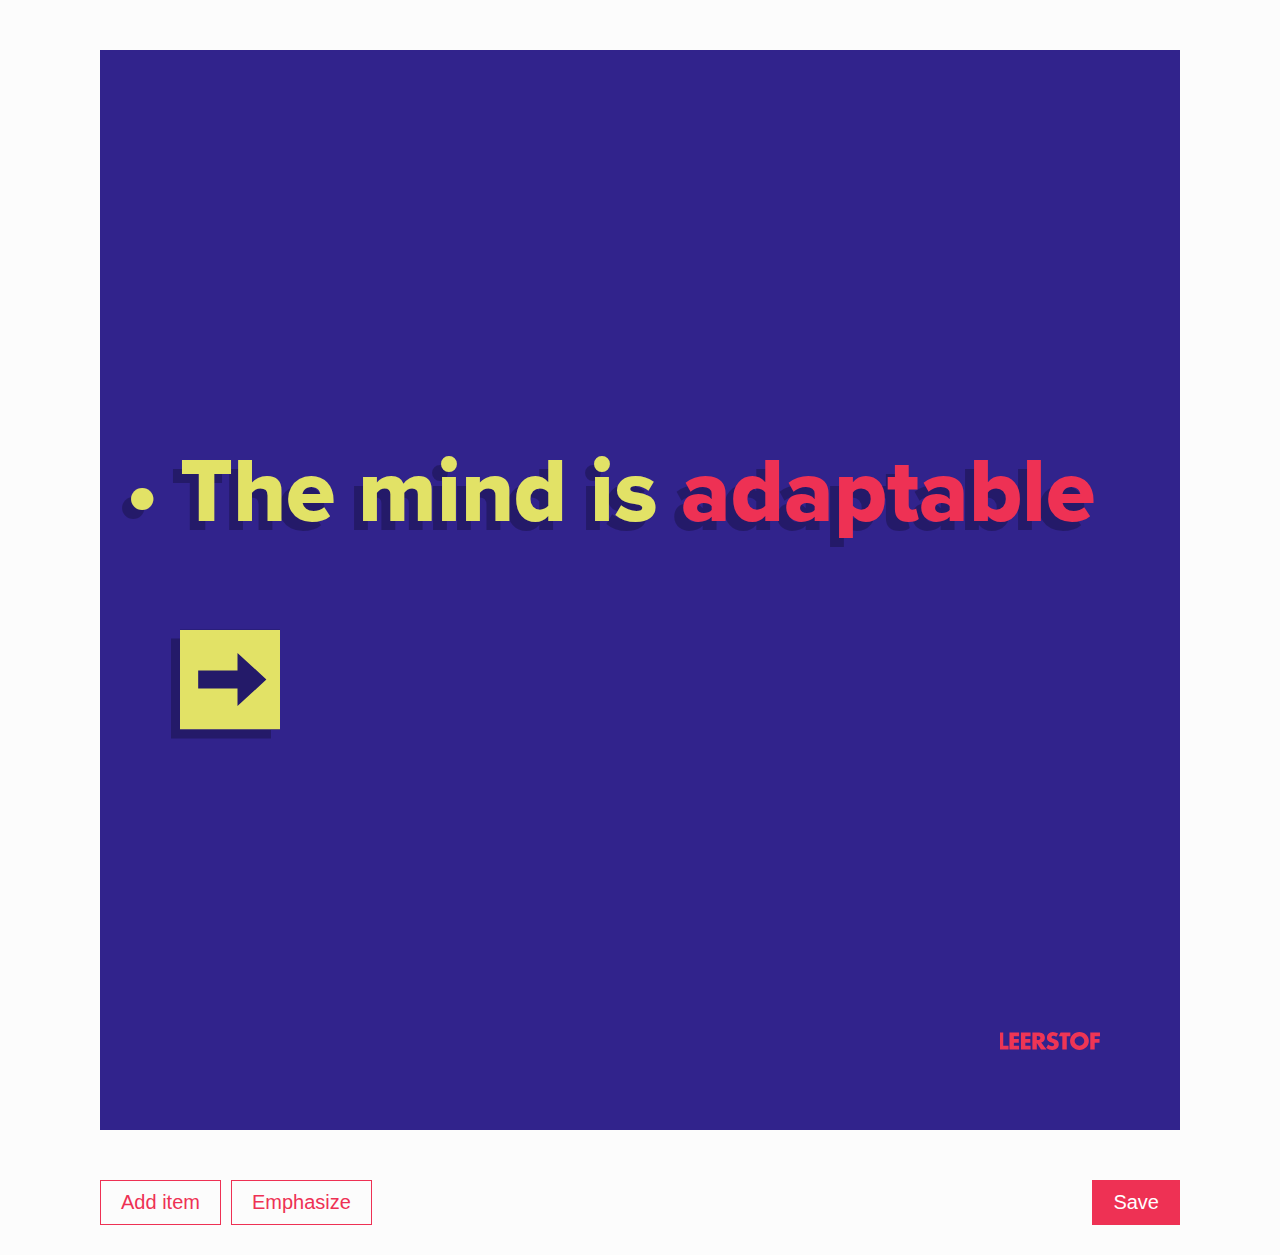
==== list.html @ 62881fab "fix styling and export issues" ====
<!DOCTYPE html>
<html lang="en">

<head>
  <meta charset="utf-8">
  <title>LEERSTOF - List</title>
  <script src="js/html2canvas.min.js"></script>
  <script src="js/FileSaver.min.js"></script>
  <link rel="stylesheet" href="style.css">
</head>

<body class="theme-1">
  <div class="container" id="container">
    <div class="content">
      <ul class="list">
        <li contenteditable="true">The mind is <b>adaptable</b></li>
      </ul>
      <a href="#" class="next_btn"><img src="next.svg"></a>
    </div>
    <img src="logo.svg" class="logo-sm">
  </div>
  <div class="buttons">
    <button onclick="add_item()">Add item</button>
    <button onclick="emphasize()">Emphasize</button>
    <button onclick="save()" class="save">Save</button>
  </div>
</body>

<script>
  save = function () {
    html2canvas(document.querySelector("#container")).then(canvas => {
      canvas.toBlob(function (blob) {
        saveAs(blob, "screen.png");
      });
    });
  };

  emphasize = function () {
    document.execCommand('bold');
  };

  add_item = function () {
    const li = document.createElement("li");
    li.setAttribute("contenteditable", "true");
    li.setAttribute("class", "li");
    document.querySelector("ul").append(li);
    li.focus();
  };

  document.querySelector(".list").addEventListener("keydown", function (e) {
    if (e.keyCode === 13) {
      e.preventDefault();
      e.stopPropagation();
      add_item();
    }
  });
</script>

</html>
---- style.css ----
:root {
  --padding: 80px;
}

.theme-1 {
  --emphasis: #ee3154;
  --text: #e2e266;
  --background: #31238c;
}

.theme-2 {
  --emphasis: #ff00ff;
  --text: #ffff00;
  --background: #0000ff;
}

@font-face {
  font-family: 'proximanova-extrabold';
  font-style: normal;
  font-weight: normal;
  src: url('fonts/proximanova-extrabold-webfont.woff2') format('woff2'),
       url('fonts/proximanova-extrabold-webfont.woff') format('woff');
}

[contenteditable] {
  outline: 0px solid transparent;
}

body, * {
  box-sizing: border-box;
}

body {
  background: #fcfcfc;
  color: var(--text);
  display: flex;
  flex-direction: column;
  font-family: "proximanova-extrabold", sans-serif;
  font-size: 90px;
  line-height: 1.1;
  margin: 0;
  min-height: 100vh;
  text-shadow: -0.1em 0.1em 0 rgba(0, 0, 0, 0.25);
}

.container {
  background: var(--background);
  height: 1080px;
  margin: 50px auto;
  position: relative;
  width: 1080px;
}

strong, b {
  color: var(--emphasis);
}

p {
  margin: 0;
}

.content {
  left: var(--padding);
  margin-top: -50px;
  position: absolute;
  right: var(--padding);
  top: 50%;
  transform: translateY(-50%);
}

.next_btn {
  align-items: center;
  background: rgba(0, 0, 0, 0.25);
  box-shadow: -0.1em 0.1em 0 rgba(0, 0, 0, 0.25);
  display: flex;
  height: 100px;
  justify-content: center;
  margin-top: 40px;
  text-align: center;
  width: 100px;
}

.logo {
  bottom: var(--padding);
  left: var(--padding);
  position: absolute;
  width: 250px;
}

.logo-sm {
  bottom: var(--padding);
  position: absolute;
  right: var(--padding);
  width: 100px;
}

.buttons {
  display: flex;
  margin: 0 auto 30px;
  width: 1080px;
}

button {
  background: transparent;
  border: 1px solid var(--emphasis);
  color: var(--emphasis);
  cursor: pointer;
  flex: none;
  font-size: 20px;
  margin-right: 10px;  
  padding: 10px 20px;
}

.save {
  background: var(--emphasis);
  color: white;
  margin: 0 0 0 auto;
}

ul {
  list-style: none;
  padding: 0;
}

li {
  margin-bottom: 0.3em;
}

li:before {
  content: '\2022';
  margin: 0 0.1em 0 -0.6em;
  position: absolute;
  text-shadow: -0.1em 0.1em 0 rgba(0, 0, 0, 0.25);
}
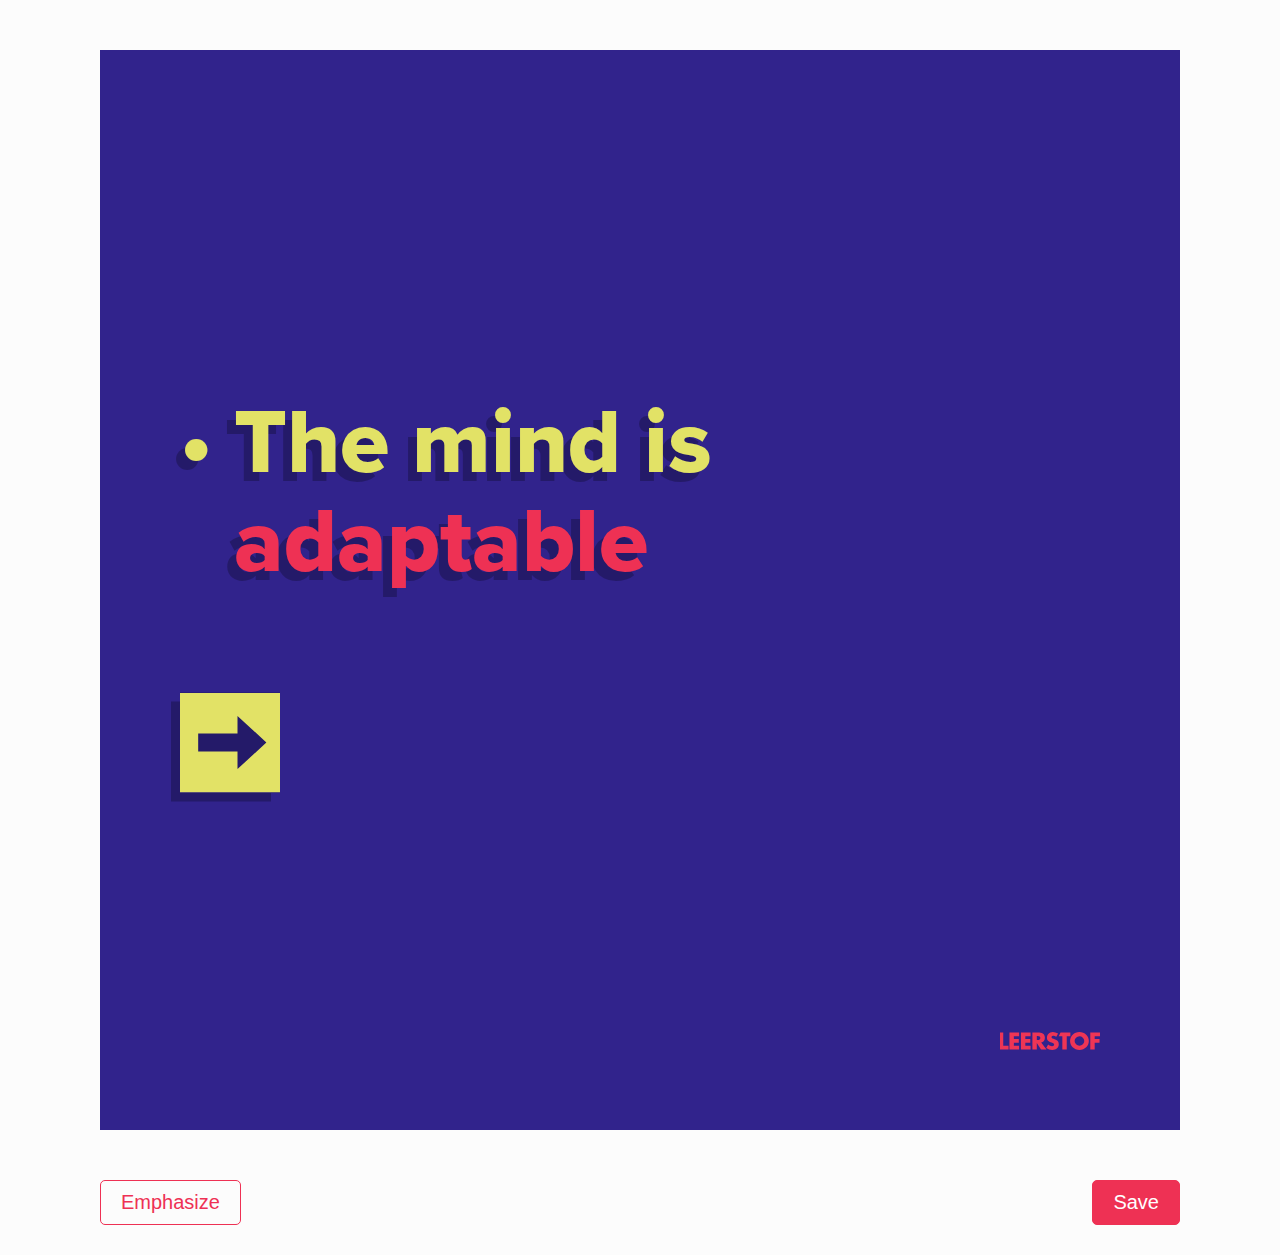
==== commit 587c80b2: "make adding list items simpler" ====
--- a/list.html
+++ b/list.html
@@ -20,40 +20,11 @@
     <img src="logo.svg" class="logo-sm">
   </div>
   <div class="buttons">
-    <button onclick="add_item()">Add item</button>
     <button onclick="emphasize()">Emphasize</button>
     <button onclick="save()" class="save">Save</button>
   </div>
 </body>
 
-<script>
-  save = function () {
-    html2canvas(document.querySelector("#container")).then(canvas => {
-      canvas.toBlob(function (blob) {
-        saveAs(blob, "screen.png");
-      });
-    });
-  };
-
-  emphasize = function () {
-    document.execCommand('bold');
-  };
-
-  add_item = function () {
-    const li = document.createElement("li");
-    li.setAttribute("contenteditable", "true");
-    li.setAttribute("class", "li");
-    document.querySelector("ul").append(li);
-    li.focus();
-  };
-
-  document.querySelector(".list").addEventListener("keydown", function (e) {
-    if (e.keyCode === 13) {
-      e.preventDefault();
-      e.stopPropagation();
-      add_item();
-    }
-  });
-</script>
+<script src="js/script.js"></script>
 
 </html>
--- a/style.css
+++ b/style.css
@@ -53,6 +53,7 @@
 
 strong, b {
   color: var(--emphasis);
+  font-weight: normal;
 }
 
 p {
@@ -80,6 +81,10 @@
   width: 100px;
 }
 
+.next_btn img {
+  width: 100%;
+}
+
 .logo {
   bottom: var(--padding);
   left: var(--padding);
@@ -103,6 +108,7 @@
 button {
   background: transparent;
   border: 1px solid var(--emphasis);
+  border-radius: 5px;
   color: var(--emphasis);
   cursor: pointer;
   flex: none;
@@ -123,7 +129,7 @@
 }
 
 li {
-  margin-bottom: 0.3em;
+  padding: 0.15em 0 0.15em 0.6em;
 }
 
 li:before {
@@ -132,3 +138,13 @@
   position: absolute;
   text-shadow: -0.1em 0.1em 0 rgba(0, 0, 0, 0.25);
 }
+
+li:focus {
+  background: rgba(255,255,255,.05);
+  margin-left: -0.2em;
+  padding: 0.15em 0 0.15em 0.8em;
+}
+
+li:focus:before {
+  margin: 0 -0.1em 0 -0.6em;
+}
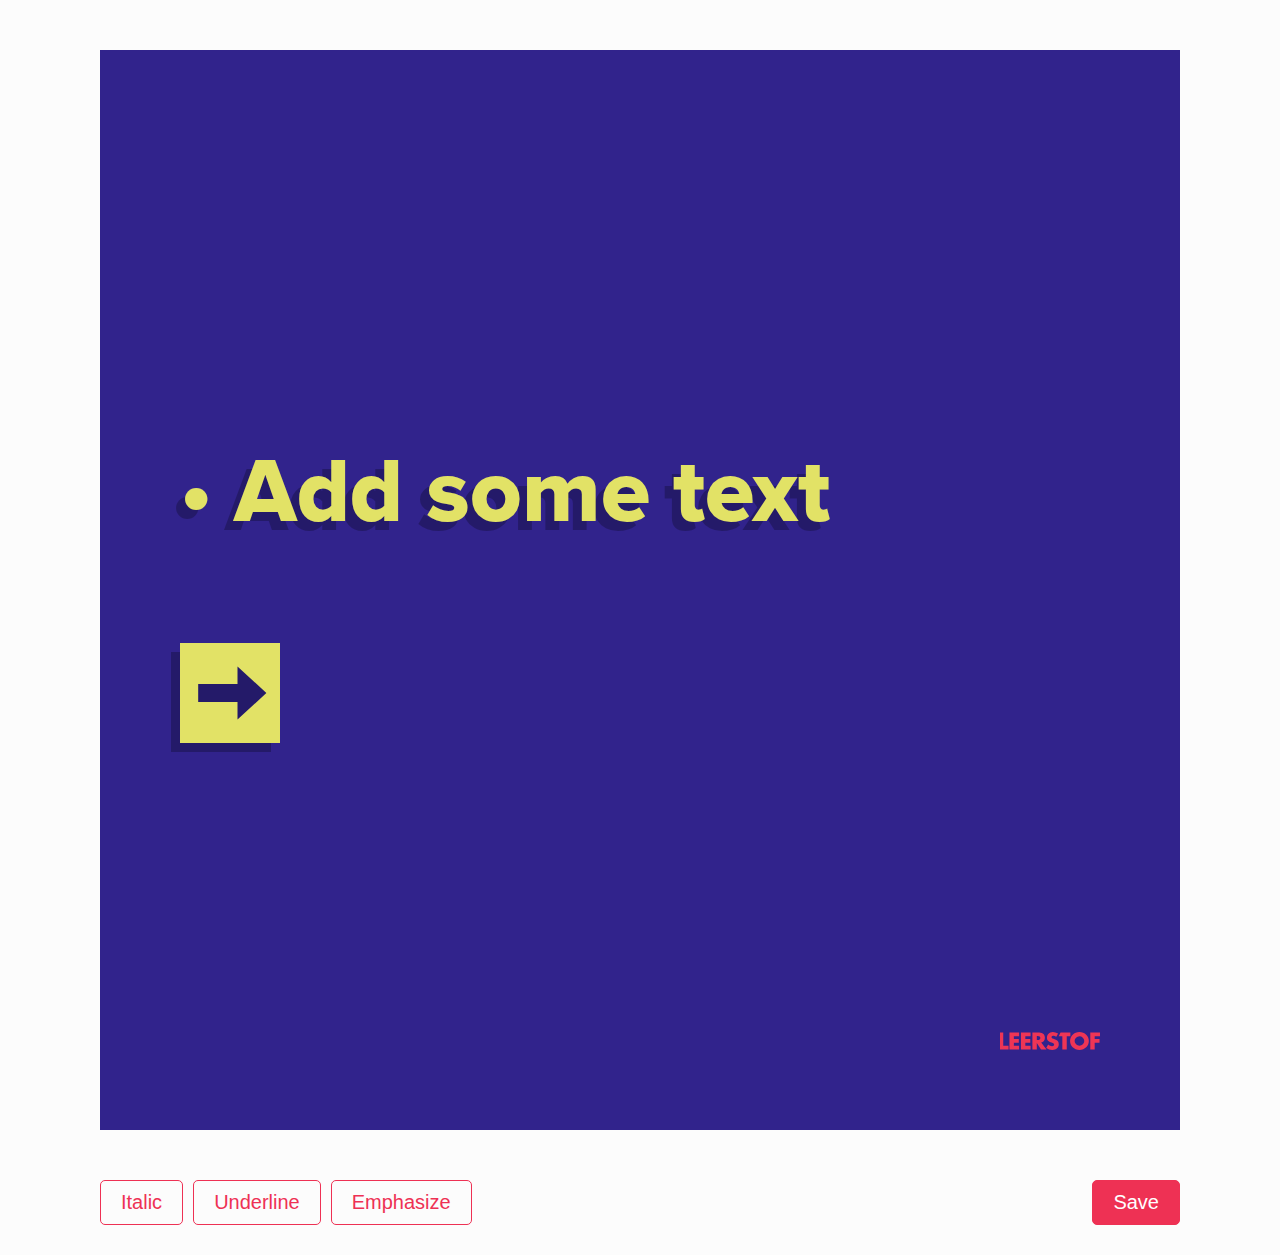
==== commit ea4c5ff9: "more text styling options" ====
--- a/list.html
+++ b/list.html
@@ -13,14 +13,16 @@
   <div class="container" id="container">
     <div class="content">
       <ul class="list">
-        <li contenteditable="true">The mind is <b>adaptable</b></li>
+        <li contenteditable="true">Add some text</li>
       </ul>
       <a href="#" class="next_btn"><img src="next.svg"></a>
     </div>
     <img src="logo.svg" class="logo-sm">
   </div>
   <div class="buttons">
-    <button onclick="emphasize()">Emphasize</button>
+    <button onclick="formatDoc('italic');">Italic</button>
+    <button onclick="formatDoc('underline');">Underline</button>
+    <button onclick="formatDoc('bold');">Emphasize</button>
     <button onclick="save()" class="save">Save</button>
   </div>
 </body>
--- a/style.css
+++ b/style.css
@@ -53,7 +53,6 @@
 
 strong, b {
   color: var(--emphasis);
-  font-weight: normal;
 }
 
 p {
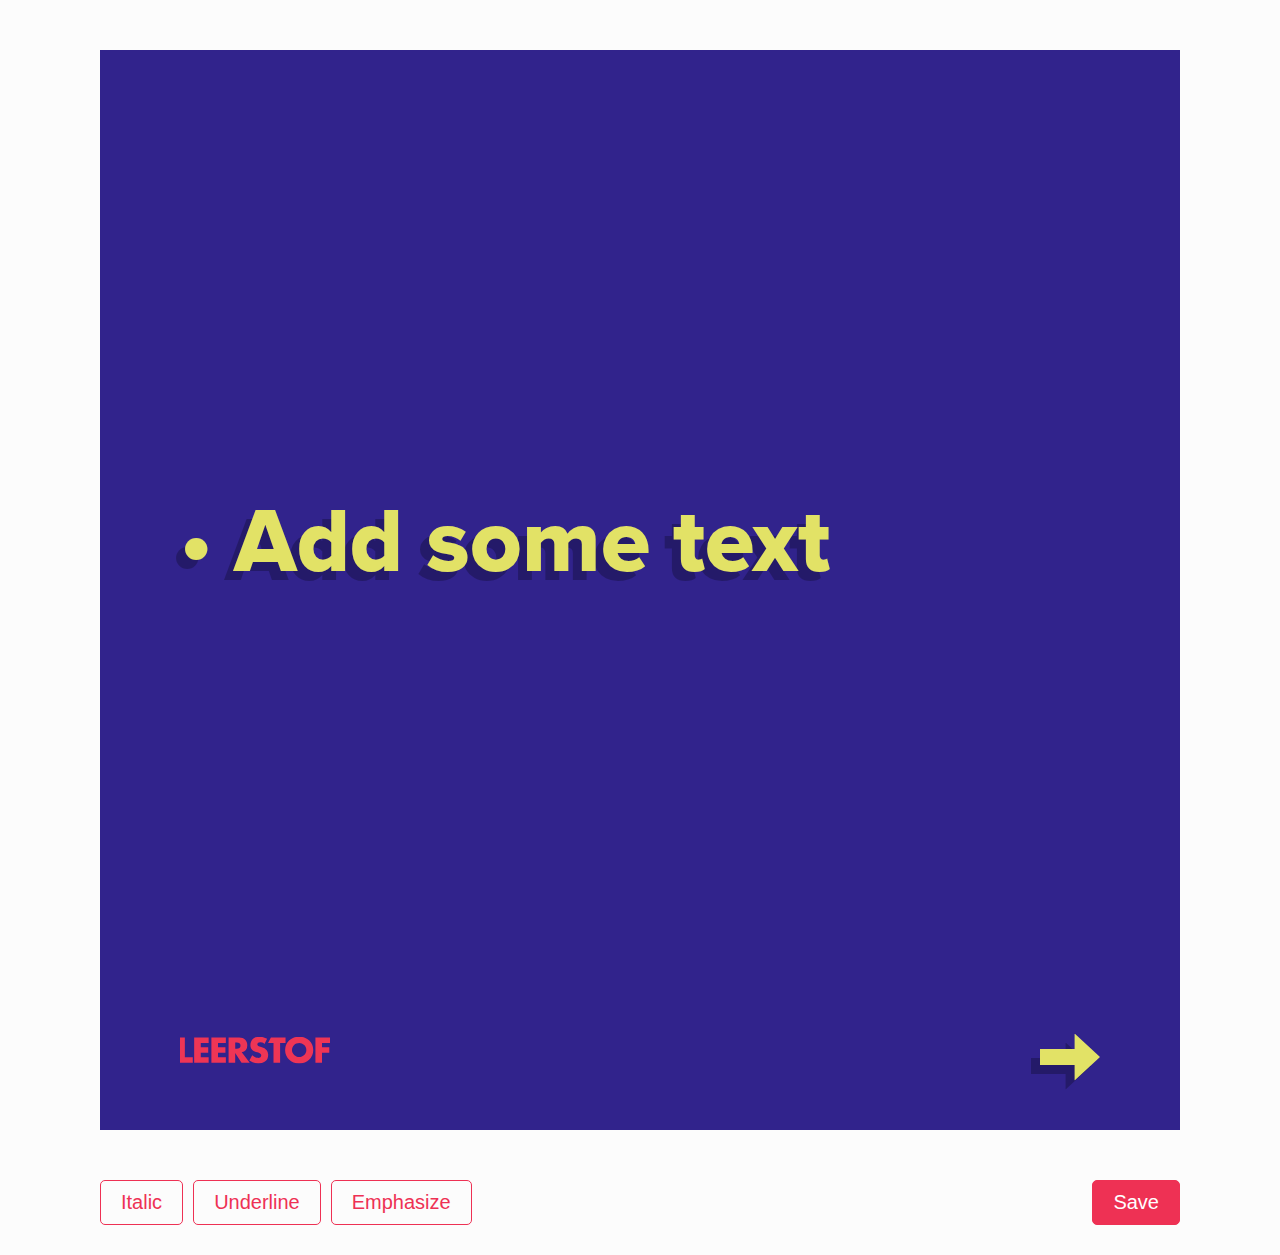
==== commit e9418b21: "Add jquery, make editing lists easier" ====
--- a/list.html
+++ b/list.html
@@ -6,6 +6,7 @@
   <title>LEERSTOF - List</title>
   <script src="js/html2canvas.min.js"></script>
   <script src="js/FileSaver.min.js"></script>
+  <script src="js/jquery-3.5.1.min.js"></script>
   <link rel="stylesheet" href="style.css">
 </head>
 
@@ -15,14 +16,14 @@
       <ul class="list">
         <li contenteditable="true">Add some text</li>
       </ul>
-      <a href="#" class="next_btn"><img src="next.svg"></a>
     </div>
+    <a href="#" class="next_indicator"><img src="next-arrow.svg"></a>
     <img src="logo.svg" class="logo-sm">
   </div>
   <div class="buttons">
-    <button onclick="formatDoc('italic');">Italic</button>
-    <button onclick="formatDoc('underline');">Underline</button>
-    <button onclick="formatDoc('bold');">Emphasize</button>
+    <button onclick="document.execCommand('italic', false);">Italic</button>
+    <button onclick="document.execCommand('underline', false);">Underline</button>
+    <button onclick="document.execCommand('bold', false);">Emphasize</button>
     <button onclick="save()" class="save">Save</button>
   </div>
 </body>
--- a/style.css
+++ b/style.css
@@ -70,8 +70,6 @@
 
 .next_btn {
   align-items: center;
-  background: rgba(0, 0, 0, 0.25);
-  box-shadow: -0.1em 0.1em 0 rgba(0, 0, 0, 0.25);
   display: flex;
   height: 100px;
   justify-content: center;
@@ -80,7 +78,18 @@
   width: 100px;
 }
 
+.next_indicator {
+  bottom: var(--padding);
+  position: absolute;
+  right: var(--padding);
+  transform: translateY(50%);
+  width: 60px;
+}
+
+.next_indicator img,
 .next_btn img {
+  -webkit-filter: drop-shadow(-0.1em 0.1em 0 rgba(0, 0, 0, 0.25));
+  filter: drop-shadow(-0.1em 0.1em 0 rgba(0, 0, 0, 0.25));
   width: 100%;
 }
 
@@ -93,9 +102,10 @@
 
 .logo-sm {
   bottom: var(--padding);
+  left: var(--padding);
   position: absolute;
-  right: var(--padding);
-  width: 100px;
+  transform: translateY(50%);
+  width: 150px;
 }
 
 .buttons {
@@ -140,8 +150,10 @@
 
 li:focus {
   background: rgba(255,255,255,.05);
+  border-radius: 10px;
   margin-left: -0.2em;
   padding: 0.15em 0 0.15em 0.8em;
+  transition: background 0.3s ease;
 }
 
 li:focus:before {
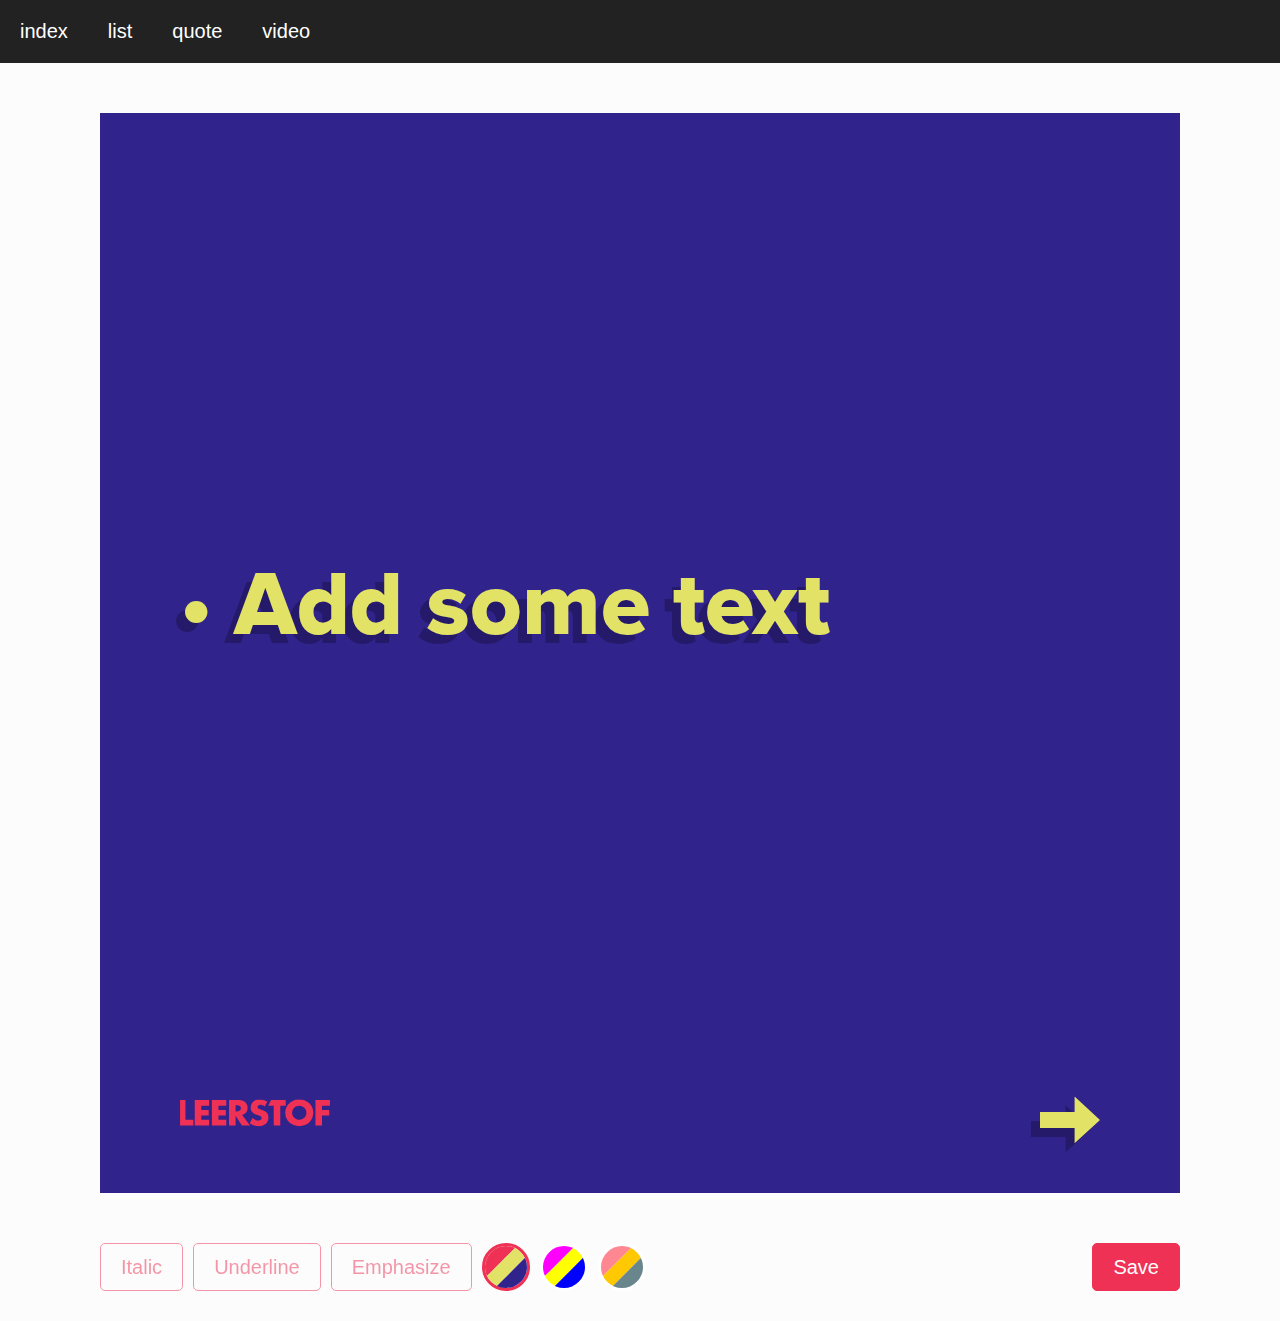
==== commit 2d86dd6d: "themable svgs" ====
--- a/list.html
+++ b/list.html
@@ -11,19 +11,21 @@
 </head>
 
 <body class="theme-1">
+  <nav class="nav"></nav>
   <div class="container" id="container">
     <div class="content">
       <ul class="list">
         <li contenteditable="true">Add some text</li>
       </ul>
     </div>
-    <a href="#" class="next_indicator"><img src="next-arrow.svg"></a>
-    <img src="logo.svg" class="logo-sm">
+    <a href="#" class="next_indicator"></a>
+    <div class="logo-sm"></div>
   </div>
   <div class="buttons">
-    <button onclick="document.execCommand('italic', false);">Italic</button>
-    <button onclick="document.execCommand('underline', false);">Underline</button>
-    <button onclick="document.execCommand('bold', false);">Emphasize</button>
+    <button class="text-style" onclick="document.execCommand('italic', false);">Italic</button>
+    <button class="text-style" onclick="document.execCommand('underline', false);">Underline</button>
+    <button class="text-style" onclick="document.execCommand('bold', false);">Emphasize</button>
+    <div class="themes"></div>
     <button onclick="save()" class="save">Save</button>
   </div>
 </body>
--- a/style.css
+++ b/style.css
@@ -13,6 +13,50 @@
   --text: #ffff00;
   --background: #0000ff;
 }
+
+.theme-3 {
+  --emphasis: #FF8791;
+  --text: #FFC800;
+  --background: #68868C;
+}
+
+
+.themes > span {
+  border: 3px solid white;
+}
+
+.theme-1 .theme-1,
+.theme-2 .theme-2,
+.theme-3 .theme-3 {
+  border: 3px solid var(--emphasis);
+}
+
+.element {
+  display: block;
+  flex: 1;
+  height: 48px;
+}
+
+.themes {
+  display: flex;
+  margin: 0 auto;
+  width: 1080px;
+}
+
+.themes > span {
+  border-radius: 50%;
+  cursor: pointer;
+  display: flex;
+  height: 48px;
+  margin-right: 10px;
+  overflow: hidden;
+  transform: rotate(45deg);
+  width: 48px;
+}
+
+.element.emphasis {background: var(--emphasis)}
+.element.text {background: var(--text)}
+.element.background {background: var(--background)}
 
 @font-face {
   font-family: 'proximanova-extrabold';
@@ -36,18 +80,18 @@
   display: flex;
   flex-direction: column;
   font-family: "proximanova-extrabold", sans-serif;
-  font-size: 90px;
-  line-height: 1.1;
   margin: 0;
   min-height: 100vh;
-  text-shadow: -0.1em 0.1em 0 rgba(0, 0, 0, 0.25);
 }
 
 .container {
   background: var(--background);
+  font-size: 90px;
   height: 1080px;
+  line-height: 1.1;
   margin: 50px auto;
   position: relative;
+  text-shadow: -0.1em 0.1em 0 rgba(0, 0, 0, 0.25);
   width: 1080px;
 }
 
@@ -66,6 +110,10 @@
   right: var(--padding);
   top: 50%;
   transform: translateY(-50%);
+}
+
+.content.video {
+  padding: 0;
 }
 
 .next_btn {
@@ -86,26 +134,46 @@
   width: 60px;
 }
 
-.next_indicator img,
-.next_btn img {
+.next_indicator svg,
+.next_btn svg {
+  fill: var(--text);
   -webkit-filter: drop-shadow(-0.1em 0.1em 0 rgba(0, 0, 0, 0.25));
   filter: drop-shadow(-0.1em 0.1em 0 rgba(0, 0, 0, 0.25));
   width: 100%;
 }
 
-.logo {
+.logo svg {
   bottom: var(--padding);
+  fill: var(--emphasis);
   left: var(--padding);
   position: absolute;
   width: 250px;
 }
 
-.logo-sm {
+.logo-sm svg {
   bottom: var(--padding);
+  fill: var(--emphasis);
   left: var(--padding);
   position: absolute;
   transform: translateY(50%);
   width: 150px;
+}
+
+.nav {
+  background: #222;
+  display: flex;
+  font-family: sans-serif;
+}
+
+.nav a {
+  color: white;
+  display: block;
+  font-size: 20px;
+  padding: 20px;
+  text-decoration: none
+}
+.nav .active {
+
 }
 
 .buttons {
@@ -132,23 +200,28 @@
   margin: 0 0 0 auto;
 }
 
-ul {
+button:disabled {
+  cursor: default;
+  opacity: 0.5;
+}
+
+.content ul {
   list-style: none;
   padding: 0;
 }
 
-li {
+.content li {
   padding: 0.15em 0 0.15em 0.6em;
 }
 
-li:before {
+.content li:before {
   content: '\2022';
   margin: 0 0.1em 0 -0.6em;
   position: absolute;
   text-shadow: -0.1em 0.1em 0 rgba(0, 0, 0, 0.25);
 }
 
-li:focus {
+.content li:focus {
   background: rgba(255,255,255,.05);
   border-radius: 10px;
   margin-left: -0.2em;
@@ -156,6 +229,41 @@
   transition: background 0.3s ease;
 }
 
-li:focus:before {
+.content li:focus:before {
   margin: 0 -0.1em 0 -0.6em;
 }
+
+blockquote {
+  padding-left: 1em;
+  position: relative;
+}
+
+blockquote::before {
+  background: var(--text);
+  bottom: 0;
+  box-shadow: -0.1em 0.1em 0 rgba(0, 0, 0, 0.25);
+  content: "";
+  display: block;
+  left: 0;
+  position: absolute;
+  top: 0;
+  width: 10px;
+}
+
+blockquote::after {
+  background: var(--background);
+  content: open-quote;
+  display: block;
+  font-size: 1.4em;
+  height: 1em;
+  left: 0;
+  line-height: 1.3em;
+  position: absolute;
+  top: 50%;
+  transform: translate(-50%, -50%);
+}
+
+figcaption {
+  font-size: 0.5em;
+  text-align: center;
+}
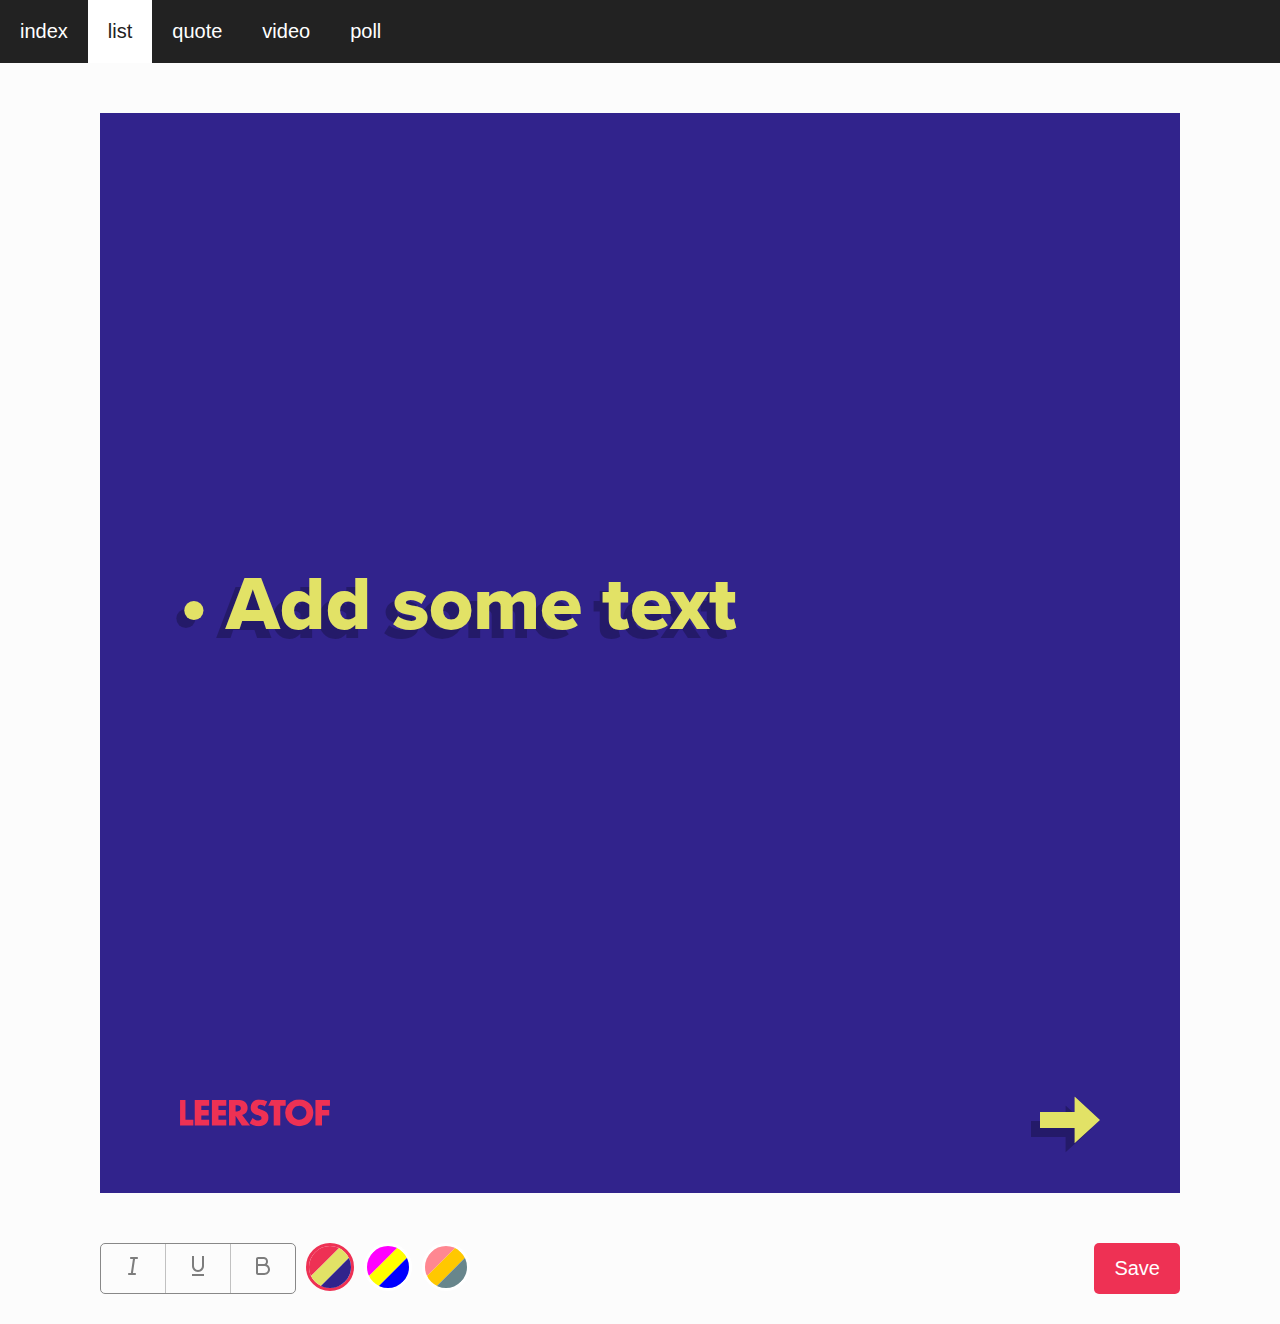
==== commit 353e524e: "more elegant text styling" ====
--- a/list.html
+++ b/list.html
@@ -22,9 +22,17 @@
     <div class="logo-sm"></div>
   </div>
   <div class="buttons">
-    <button class="text-style" onclick="document.execCommand('italic', false);">Italic</button>
-    <button class="text-style" onclick="document.execCommand('underline', false);">Underline</button>
-    <button class="text-style" onclick="document.execCommand('bold', false);">Emphasize</button>
+    <div class="text-style">
+      <button onclick="document.execCommand('italic', false);">
+        <img src="img/italic.svg">
+      </button>
+      <button onclick="document.execCommand('underline', false);">
+        <img src="img/underline.svg">
+      </button>
+      <button onclick="document.execCommand('bold', false);">
+        <img src="img/bold.svg">
+      </button>
+    </div>
     <div class="themes"></div>
     <button onclick="save()" class="save">Save</button>
   </div>
--- a/style.css
+++ b/style.css
@@ -1,5 +1,7 @@
 :root {
   --padding: 80px;
+
+  --gray: #888;
 }
 
 .theme-1 {
@@ -72,6 +74,7 @@
 
 body, * {
   box-sizing: border-box;
+  font-family: sans-serif;
 }
 
 body {
@@ -79,7 +82,6 @@
   color: var(--text);
   display: flex;
   flex-direction: column;
-  font-family: "proximanova-extrabold", sans-serif;
   margin: 0;
   min-height: 100vh;
 }
@@ -112,6 +114,10 @@
   transform: translateY(-50%);
 }
 
+.content * {
+  font-family: "proximanova-extrabold", sans-serif;
+}
+
 .content.video {
   padding: 0;
 }
@@ -173,7 +179,8 @@
   text-decoration: none
 }
 .nav .active {
-
+  background: white;
+  color: #222;
 }
 
 .buttons {
@@ -182,46 +189,108 @@
   width: 1080px;
 }
 
+.qa {
+  border: 1px solid var(--emphasis);
+  border-radius: 5px;
+  display: flex;
+  margin-right: 10px;
+}
+
+.qa span {
+  color: var(--emphasis);
+  cursor: pointer;
+  font-size: 20px;
+  line-height: 26px;
+  padding: 10px 20px;
+  vertical-align: middle;
+}
+
+.buttons .active {
+  background: var(--emphasis);
+  color: #fff;
+  cursor: default;
+}
+
 button {
   background: transparent;
+  border: none;
+  cursor: pointer;
+  font-size: 20px;
+  margin: 0;
+  padding: 10px 20px;
+}
+
+button:disabled {
+  cursor: default;
+  opacity: 0.5;
+}
+
+button.ghost {
   border: 1px solid var(--emphasis);
   border-radius: 5px;
   color: var(--emphasis);
-  cursor: pointer;
   flex: none;
-  font-size: 20px;
-  margin-right: 10px;  
-  padding: 10px 20px;
-}
-
-.save {
+  margin-right: 10px;
+}
+
+button.save {
   background: var(--emphasis);
+  border-radius: 5px;
   color: white;
   margin: 0 0 0 auto;
 }
 
-button:disabled {
-  cursor: default;
-  opacity: 0.5;
+.text-style {
+  border: 1px solid var(--gray);
+  border-radius: 5px;
+  display: flex;
+  margin: 0 10px 0 0;
+}
+.text-style button {
+  border-right: 1px solid var(--gray);
+  margin: 0;
+}
+
+.text-style button:last-child {
+  border: none;
+}
+
+.text-style img {
+  width: 24px;
 }
 
 .content ul {
+  font-size: 0.85em;
   list-style: none;
   padding: 0;
 }
 
-.content li {
+.content ol {
+  font-size: 0.85em;
+  list-style: none;
+  padding: 0;
+}
+
+ol li {
+  counter-increment: inst;
+}
+
+ol li::before {
+  content: counter(inst) ". ";
+}
+
+.list li {
   padding: 0.15em 0 0.15em 0.6em;
 }
 
-.content li:before {
+.list li:before {
   content: '\2022';
   margin: 0 0.1em 0 -0.6em;
   position: absolute;
   text-shadow: -0.1em 0.1em 0 rgba(0, 0, 0, 0.25);
 }
 
-.content li:focus {
+.list li:focus {
   background: rgba(255,255,255,.05);
   border-radius: 10px;
   margin-left: -0.2em;
@@ -229,8 +298,31 @@
   transition: background 0.3s ease;
 }
 
-.content li:focus:before {
+.list li:focus:before {
   margin: 0 -0.1em 0 -0.6em;
+}
+
+.answers {
+  margin: 0.6em 0;
+}
+
+.answers li {
+  background: rgba(255,255,255,.05);
+  border-radius: 10px;
+  margin-bottom: 0.3em;
+  padding: 0.15em 0.4em;
+}
+
+.answers-screen li {
+  background: transparent;
+}
+
+.answers-screen .correct {
+  border: 0.1em solid var(--text);
+  box-shadow:
+    -0.1em 0.1em 0 rgba(0, 0, 0, 0.25),
+    -0.1em 0.1em 0 rgba(0, 0, 0, 0.25) inset;
+  margin: -0.1em -0.1em 0.2em;
 }
 
 blockquote {
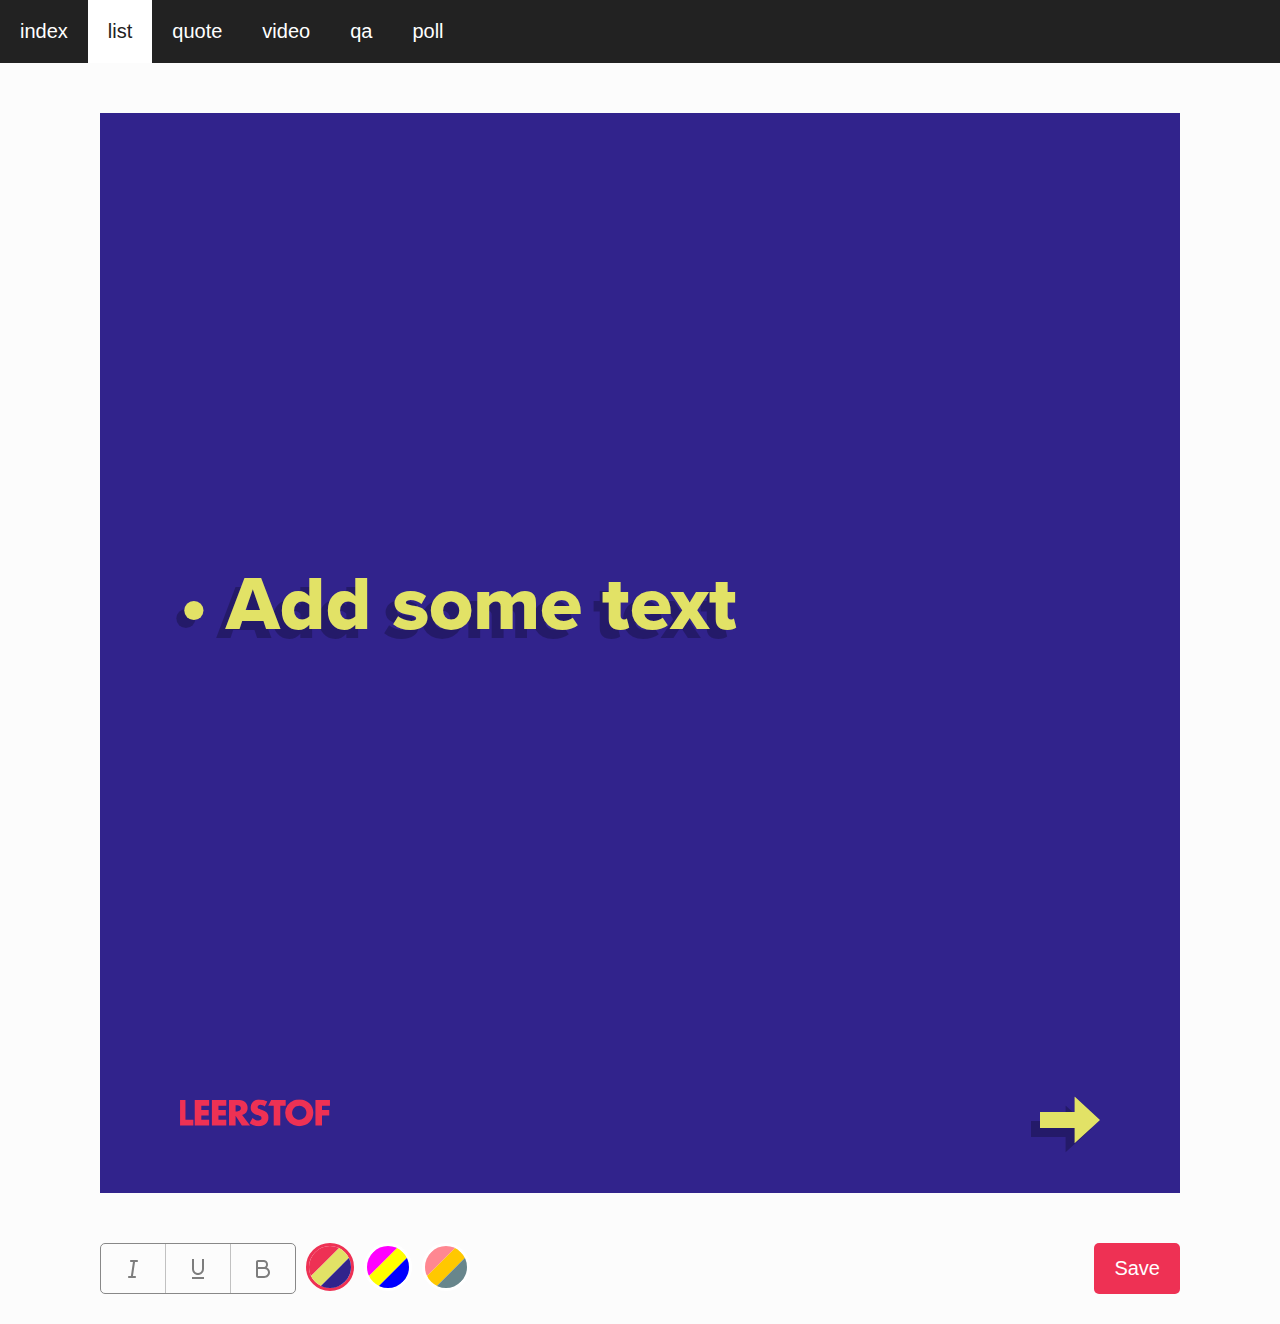
==== commit 4a0087ad: "add poll votes" ====
--- a/list.html
+++ b/list.html
@@ -12,7 +12,7 @@
 
 <body class="theme-1">
   <nav class="nav"></nav>
-  <div class="container" id="container">
+  <div class="container page-list" id="container">
     <div class="content">
       <ul class="list">
         <li contenteditable="true">Add some text</li>
--- a/style.css
+++ b/style.css
@@ -1,6 +1,7 @@
 :root {
   --padding: 80px;
 
+  --bar-height: 10px;
   --gray: #888;
 }
 
@@ -189,25 +190,29 @@
   width: 1080px;
 }
 
-.qa {
+.qa-switcher {
   border: 1px solid var(--emphasis);
   border-radius: 5px;
   display: flex;
   margin-right: 10px;
 }
 
-.qa span {
+.qa-switcher span {
+  align-items: center;
   color: var(--emphasis);
   cursor: pointer;
+  display: flex;
   font-size: 20px;
-  line-height: 26px;
-  padding: 10px 20px;
+  padding: 0 20px;
   vertical-align: middle;
 }
 
 .buttons .active {
   background: var(--emphasis);
   color: #fff;
+}
+
+.buttons .qa-switcher .active {
   cursor: default;
 }
 
@@ -256,6 +261,8 @@
 }
 
 .text-style img {
+  position: relative;
+  top: 3px;
   width: 24px;
 }
 
@@ -283,7 +290,7 @@
   padding: 0.15em 0 0.15em 0.6em;
 }
 
-.list li:before {
+.list li::before {
   content: '\2022';
   margin: 0 0.1em 0 -0.6em;
   position: absolute;
@@ -298,7 +305,7 @@
   transition: background 0.3s ease;
 }
 
-.list li:focus:before {
+.list li:focus::before {
   margin: 0 -0.1em 0 -0.6em;
 }
 
@@ -311,6 +318,20 @@
   border-radius: 10px;
   margin-bottom: 0.3em;
   padding: 0.15em 0.4em;
+  position: relative;
+}
+
+.question-screen .correct::after {
+  background: var(--background);
+  border-radius: 50%;
+  content: "";
+  display: block;
+  height: 20px;
+  left: calc(0px - var(--padding) - 40px);
+  margin-top: -10px;
+  position: absolute;
+  top: 50%;
+  width: 20px;
 }
 
 .answers-screen li {
@@ -359,3 +380,34 @@
   font-size: 0.5em;
   text-align: center;
 }
+
+.bar {
+  background: var(--emphasis);
+  box-shadow: -0.1em 0.1em 0 rgba(0, 0, 0, 0.25);
+  height: var(--bar-height);
+  margin-top: 20px;
+  position: relative;
+  transition: width 0.2s ease;
+}
+
+.question-screen .bar {
+  display: none;
+}
+
+.page-poll .answers-screen li > span,
+.page-poll .answers-screen li::before {
+  font-size: .8em;
+}
+
+.page-poll li>span {
+  display: inline-block;
+  min-width: 80%;
+}
+
+.bar .label {
+  color: var(--emphasis);
+  font-size: 0.6em;
+  left: calc(100% + 15px);
+  line-height: var(--bar-height);
+  position: absolute;
+}
